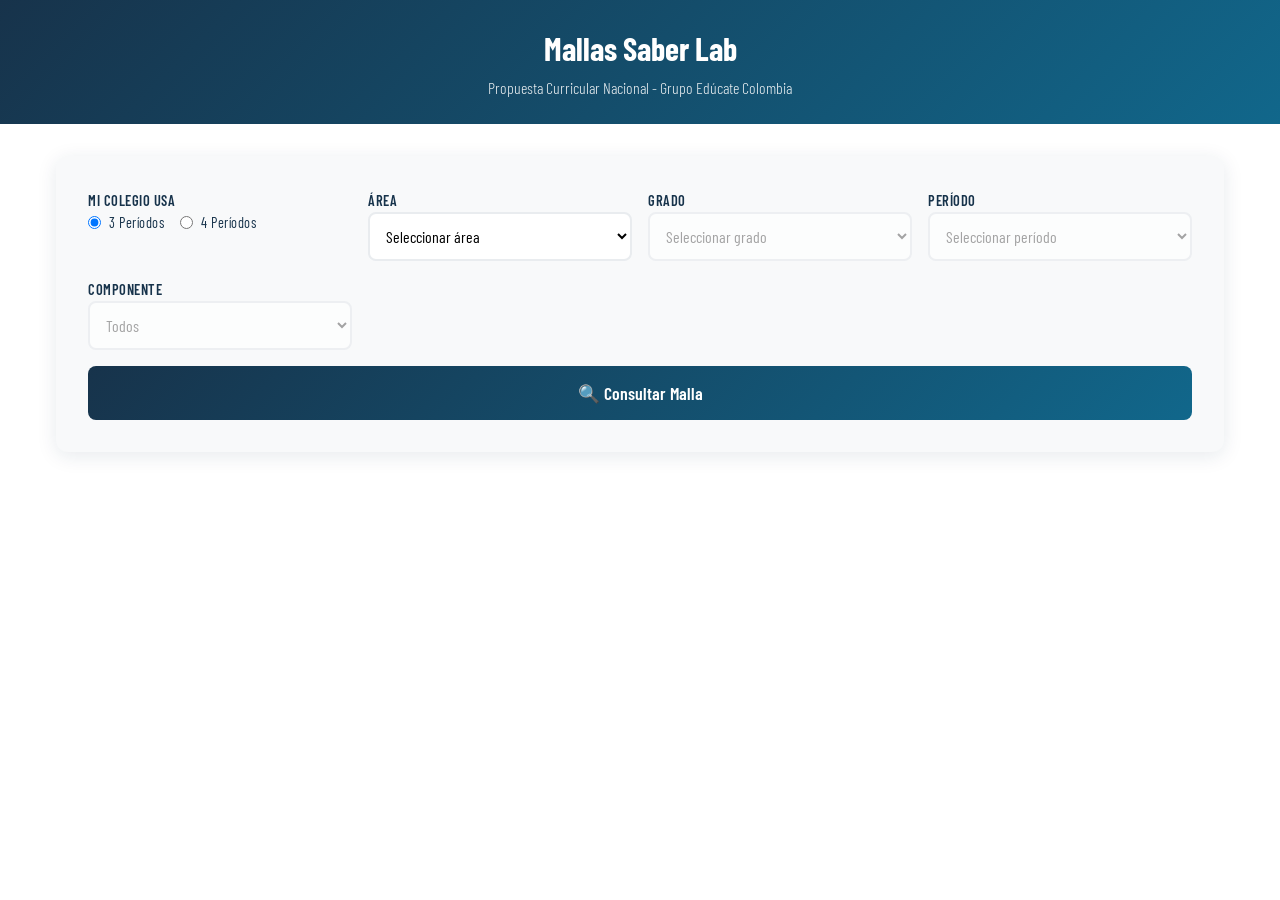
==== index.html @ b1df3809 "Update index.html" ====
<!DOCTYPE html>
<html lang="es">
<head>
  <meta charset="UTF-8">
  <meta name="viewport" content="width=device-width, initial-scale=1.0">
  <title>Mallas Saber Lab - Grupo Edúcate Colombia</title>
  <link href="https://fonts.googleapis.com/css2?family=Barlow+Condensed:wght@300;400;600;700&display=swap" rel="stylesheet">
  <style>
    :root {
      --color-primary-100: #17334B;
      --color-primary-200: #11678B;
      --color-primary-300: #54BBAB;
      --color-secondary-100: #F39325;
      --color-black: #000000;
      --color-white: #FFFFFF;
      --color-gray: #808080;
      --font-family: 'Barlow Condensed', sans-serif;
    }
    * { margin: 0; padding: 0; box-sizing: border-box; }
    body { 
      font-family: var(--font-family);
      background: var(--color-white);
      color: var(--color-black);
      line-height: 1.5;
    }
    
    .header {
      background: linear-gradient(135deg, var(--color-primary-100), var(--color-primary-200));
      color: var(--color-white);
      padding: 1.5rem 2rem;
      text-align: center;
    }
    .header h1 { font-size: 2rem; font-weight: 700; margin-bottom: 0.25rem; }
    .header p { opacity: 0.9; font-weight: 300; }
    
    .dashboard { max-width: 1200px; margin: 2rem auto; padding: 0 1rem; }
    .filtros {
      background: #f8f9fa;
      padding: 2rem;
      border-radius: 12px;
      box-shadow: 0 4px 20px rgba(23,51,75,0.1);
      margin-bottom: 2rem;
      display: grid;
      grid-template-columns: repeat(auto-fit, minmax(220px, 1fr));
      gap: 1rem;
    }
    label { font-weight: 600; color: var(--color-primary-100); font-size: 0.9rem; text-transform: uppercase; letter-spacing: 0.5px; }
    select { 
      width: 100%; padding: 0.75rem; border: 2px solid #e9ecef; border-radius: 8px; 
      font-family: inherit; font-size: 1rem; background: white;
    }
    select:focus { outline: none; border-color: var(--color-primary-300); box-shadow: 0 0 0 3px rgba(84,187,171,0.1); }
    .radio-group { display: flex; gap: 1rem; }
    .radio-group label { display: flex; align-items: center; gap: 0.5rem; cursor: pointer; font-weight: 400; text-transform: none; }
    .btn-buscar {
      grid-column: 1 / -1; background: linear-gradient(135deg, var(--color-primary-100), var(--color-primary-200));
      color: white; border: none; padding: 1rem 2rem; font-family: inherit; font-size: 1.1rem;
      font-weight: 600; border-radius: 8px; cursor: pointer; transition: all 0.3s;
    }
    .btn-buscar:hover { transform: translateY(-2px); box-shadow: 0 8px 25px rgba(23,51,75,0.3); }
    
    .resultados { display: none; animation: fadeIn 0.5s; }
    .resultados.mostrar { display: block; }
    @keyframes fadeIn { from { opacity: 0; transform: translateY(20px); } to { opacity: 1; transform: translateY(0); } }
    .tabla-container {
      background: white; border-radius: 12px; box-shadow: 0 8px 32px rgba(0,0,0,0.1);
      overflow: hidden; border: 1px solid #e9ecef;
    }
    table { width: 100%; border-collapse: collapse; }
    th { background: var(--color-primary-100); color: white; padding: 1rem; text-align: left; font-weight: 600; font-size: 0.85rem; text-transform: uppercase; }
    td { padding: 1rem; border-bottom: 1px solid #f1f3f4; vertical-align: top; }
    tr:hover { background: rgba(84,187,171,0.05); cursor: pointer; }
    tr.copiable { background: rgba(243,147,37,0.1) !important; }
    .codigo { background: var(--color-secondary-100); color: white; padding: 0.25rem 0.5rem; border-radius: 4px; font-size: 0.8rem; font-weight: 700; }
    .array { background: #f8f9fa; padding: 0.75rem; border-radius: 6px; font-size: 0.9rem; }
    .array ul { margin: 0; padding-left: 1.25rem; }
    
    @media (max-width: 768px) {
      .filtros { grid-template-columns: 1fr; padding: 1.5rem; }
      .tabla-container { overflow-x: auto; display: block; }
      th, td { padding: 0.75rem 0.5rem; font-size: 0.85rem; }
    }
  </style>
</head>
<body>
  <header class="header">
    <h1>Mallas Saber Lab</h1>
    <p>Propuesta Curricular Nacional - Grupo Edúcate Colombia</p>
  </header>

  <main class="dashboard">
    <section class="filtros">
      <div class="filtro-grupo">
        <label>Mi colegio usa</label>
        <div class="radio-group">
          <label><input type="radio" name="periodos" value="3" checked> 3 Períodos</label>
          <label><input type="radio" name="periodos" value="4"> 4 Períodos</label>
        </div>
      </div>
      <div class="filtro-grupo">
        <label for="area">Área</label>
        <select id="area"><option value="">Seleccionar área</option><option value="matematicas">Matemáticas</option></select>
      </div>
      <div class="filtro-grupo">
        <label for="grado">Grado</label>
        <select id="grado" disabled><option value="">Seleccionar grado</option><option value="5">5°</option></select>
      </div>
      <div class="filtro-grupo">
        <label for="periodo">Período</label>
        <select id="periodo" disabled><option value="">Seleccionar período</option></select>
      </div>
      <div class="filtro-grupo">
        <label for="componente">Componente</label>
        <select id="componente" disabled><option value="todos">Todos</option></select>
      </div>
      <button class="btn-buscar" onclick="buscarMalla()">🔍 Consultar Malla</button>
    </section>

    <section id="resultados" class="resultados">
      <div class="tabla-container">
        <table id="tabla-mallas">
          <thead><tr><th>Componente</th><th>Código EBC</th><th>Estandar</th><th>DBA</th><th>Evidencias</th><th>Saberes</th><th>Socioemocional</th><th>Tareas DCE</th><th>Fuente</th></tr></thead>
          <tbody id="tabla-body"></tbody>
        </table>
      </div>
    </section>
  </main>

  <script>
    const dataMallas = {
      matematicas: {5: {1: {
        'numerico-variacional': [{
          codigo: 'EBC-Mat-5-1', componente: 'Numérico Variacional',
          estandar: 'Resuelvo y formulo problemas cuya estrategia de solución requiera...',
          dba: ['DBA 1: Describe e interpreta variaciones...', 'DBA 8: Interpreta la relación parte-todo...'],
          evidencias: ['Interpreta y utiliza números naturales...', 'Propone patrones numéricos...'],
          saberes: ['Relaciones parte todo', 'Uso de números racionales...', 'Planteamiento de patrones'],
          socioemocional: 'Pendiente', tareas_dce: ['Pendiente'], fuente: 'PG-8'
        }],
        'espacial-metrico': [{
          codigo: 'EBC-Mat-5-6', componente: 'Espacial Métrico',
          estandar: 'Identifica y justifica relaciones de congruencia...',
          dba: ['DBA 6: Justifica relaciones entre superficie...', 'DBA 4: Relaciona objetos tridimensionales...'],
          evidencias: ['Reconoce relaciones intra e inter figurales...'], saberes: ['Relaciones intra e inter figurales'],
          socioemocional: 'Pendiente', tareas_dce: ['Pendiente'], fuente: 'PG-8'
        }],
        'aleatorio': [{
          codigo: 'EBC-Mat-5-10', componente: 'Aleatorio',
          estandar: 'Interpreto información presentada en tablas y gráficas.',
          dba: ['DBA 10: Formula preguntas y elabora encuestas...'],
          evidencias: ['Registra, organiza y presenta la información...'], saberes: ['Diseño, recolección de datos...'],
          socioemocional: 'Pendiente', tareas_dce: ['Pendiente'], fuente: 'PG-8'
        }]
      }}}
    };

    document.querySelectorAll('select').forEach((s,i) => s.addEventListener('change',e=>{
      const selects = ['#area','#grado','#periodo','#componente'];
      selects.slice(i+1).forEach(id=>document.querySelector(id).disabled=!e.target.value);
      if(e.target.id==='periodo') updateComponentes();
    }));

    function updateComponentes() {
      const periodo = document.getElementById('periodo').value;
      const componente = document.getElementById('componente');
      componente.innerHTML = '<option value="todos">Todos</option>';
      if(periodo) {
        const malla = dataMallas[document.getElementById('area').value]?.[document.getElementById('grado').value]?.[periodo];
        if(malla) Object.keys(malla).forEach(key=> {
          componente.innerHTML += `<option value="${key}">${key.replace('-',' ').replace(/\b\w/g,c=>c.toUpperCase())}</option>`;
        });
      }
      componente.disabled = !periodo;
    }

    function buscarMalla() {
      const area = document.getElementById('area').value;
      const grado = document.getElementById('grado').value;
      const periodo = document.getElementById('periodo').value;
      const componente = document.getElementById('componente').value;
      
      if(!area || !grado || !periodo) return alert('Selecciona área, grado y período');
      
      const malla = dataMallas[area]?.[grado]?.[periodo];
      if(!malla) return document.getElementById('resultados').innerHTML = '<p style="padding:2rem;text-align:center">No hay datos</p>';
      
      const items = componente === 'todos' ? Object.values(malla).flat() : malla[componente] || [];
      document.getElementById('tabla-body').innerHTML = items.map(item => `
        <tr onclick="navigator.clipboard.writeText('${[item.componente,item.codigo,item.estandar,item.dba.join(';'),item.evidencias.join(';'),item.saberes.join(';'),item.socioemocional,item.tareas_dce,item.fuente].join('\t')}').then(()=>this.classList.add('copiable'),setTimeout(()=>this.classList.remove('copiable'),1000))" title="Click para copiar">
          <td>${item.componente}</td><td><span class="codigo">${item.codigo}</span></td><td>${item.estandar}</td>
          <td class="array"><ul>${item.dba.map(d=>`<li>${d}</li>`).join('')}</ul></td>
          <td class="array"><ul>${item.evidencias.map(e=>`<li>${e}</li>`).join('')}</ul></td>
          <td class="array"><ul>${item.saberes.map(s=>`<li>${s}</li>`).join('')}</ul></td>
          <td>${item.socioemocional}</td><td>${item.tareas_dce}</td><td>${item.fuente}</td>
        </tr>`).join('');
      document.getElementById('resultados').classList.add('mostrar');
    }
  </script>
</body>
</html>
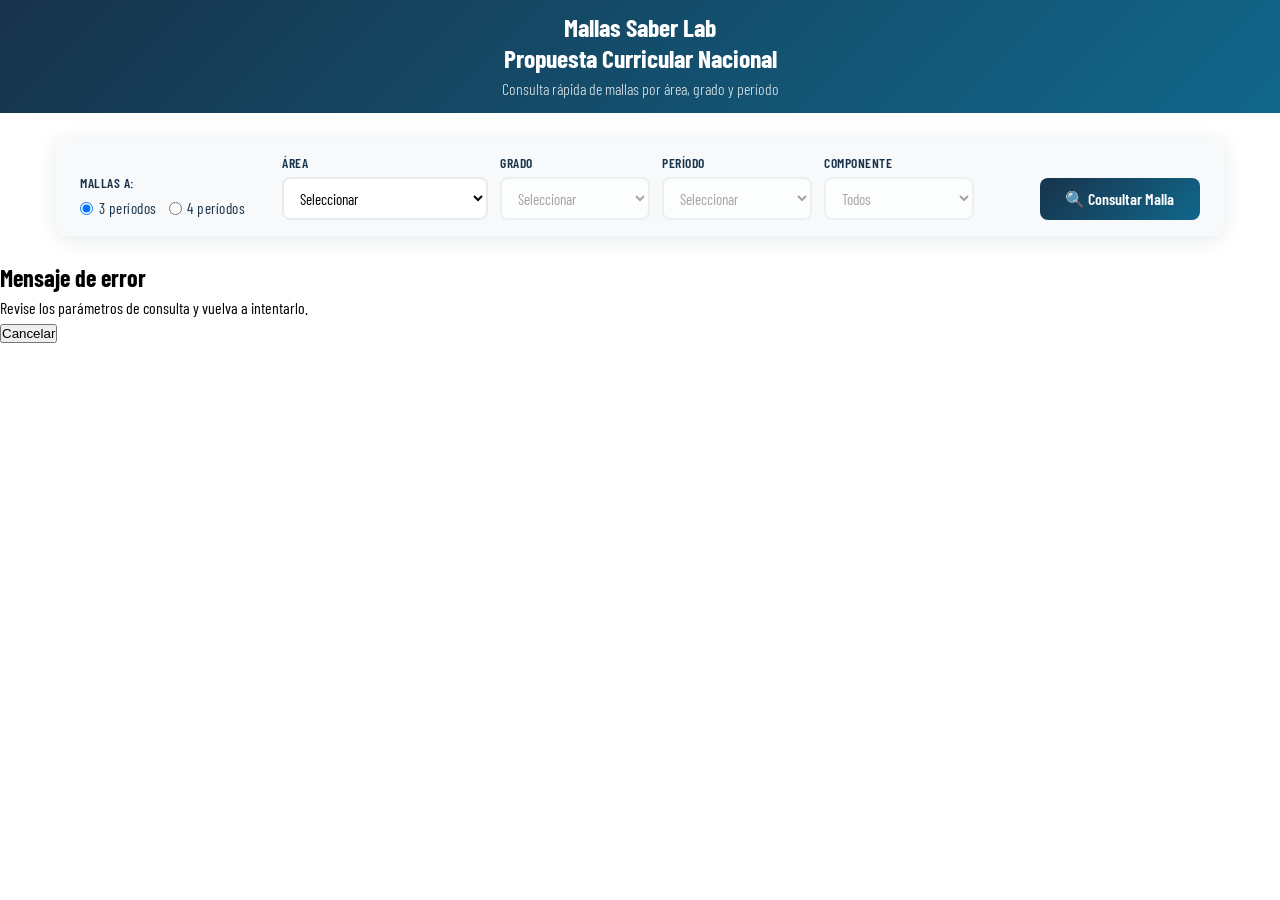
==== commit 1ac5dfed: "Update index.html" ====
--- a/index.html
+++ b/index.html
@@ -5,196 +5,129 @@
   <meta name="viewport" content="width=device-width, initial-scale=1.0">
   <title>Mallas Saber Lab - Grupo Edúcate Colombia</title>
   <link href="https://fonts.googleapis.com/css2?family=Barlow+Condensed:wght@300;400;600;700&display=swap" rel="stylesheet">
-  <style>
-    :root {
-      --color-primary-100: #17334B;
-      --color-primary-200: #11678B;
-      --color-primary-300: #54BBAB;
-      --color-secondary-100: #F39325;
-      --color-black: #000000;
-      --color-white: #FFFFFF;
-      --color-gray: #808080;
-      --font-family: 'Barlow Condensed', sans-serif;
-    }
-    * { margin: 0; padding: 0; box-sizing: border-box; }
-    body { 
-      font-family: var(--font-family);
-      background: var(--color-white);
-      color: var(--color-black);
-      line-height: 1.5;
-    }
-    
-    .header {
-      background: linear-gradient(135deg, var(--color-primary-100), var(--color-primary-200));
-      color: var(--color-white);
-      padding: 1.5rem 2rem;
-      text-align: center;
-    }
-    .header h1 { font-size: 2rem; font-weight: 700; margin-bottom: 0.25rem; }
-    .header p { opacity: 0.9; font-weight: 300; }
-    
-    .dashboard { max-width: 1200px; margin: 2rem auto; padding: 0 1rem; }
-    .filtros {
-      background: #f8f9fa;
-      padding: 2rem;
-      border-radius: 12px;
-      box-shadow: 0 4px 20px rgba(23,51,75,0.1);
-      margin-bottom: 2rem;
-      display: grid;
-      grid-template-columns: repeat(auto-fit, minmax(220px, 1fr));
-      gap: 1rem;
-    }
-    label { font-weight: 600; color: var(--color-primary-100); font-size: 0.9rem; text-transform: uppercase; letter-spacing: 0.5px; }
-    select { 
-      width: 100%; padding: 0.75rem; border: 2px solid #e9ecef; border-radius: 8px; 
-      font-family: inherit; font-size: 1rem; background: white;
-    }
-    select:focus { outline: none; border-color: var(--color-primary-300); box-shadow: 0 0 0 3px rgba(84,187,171,0.1); }
-    .radio-group { display: flex; gap: 1rem; }
-    .radio-group label { display: flex; align-items: center; gap: 0.5rem; cursor: pointer; font-weight: 400; text-transform: none; }
-    .btn-buscar {
-      grid-column: 1 / -1; background: linear-gradient(135deg, var(--color-primary-100), var(--color-primary-200));
-      color: white; border: none; padding: 1rem 2rem; font-family: inherit; font-size: 1.1rem;
-      font-weight: 600; border-radius: 8px; cursor: pointer; transition: all 0.3s;
-    }
-    .btn-buscar:hover { transform: translateY(-2px); box-shadow: 0 8px 25px rgba(23,51,75,0.3); }
-    
-    .resultados { display: none; animation: fadeIn 0.5s; }
-    .resultados.mostrar { display: block; }
-    @keyframes fadeIn { from { opacity: 0; transform: translateY(20px); } to { opacity: 1; transform: translateY(0); } }
-    .tabla-container {
-      background: white; border-radius: 12px; box-shadow: 0 8px 32px rgba(0,0,0,0.1);
-      overflow: hidden; border: 1px solid #e9ecef;
-    }
-    table { width: 100%; border-collapse: collapse; }
-    th { background: var(--color-primary-100); color: white; padding: 1rem; text-align: left; font-weight: 600; font-size: 0.85rem; text-transform: uppercase; }
-    td { padding: 1rem; border-bottom: 1px solid #f1f3f4; vertical-align: top; }
-    tr:hover { background: rgba(84,187,171,0.05); cursor: pointer; }
-    tr.copiable { background: rgba(243,147,37,0.1) !important; }
-    .codigo { background: var(--color-secondary-100); color: white; padding: 0.25rem 0.5rem; border-radius: 4px; font-size: 0.8rem; font-weight: 700; }
-    .array { background: #f8f9fa; padding: 0.75rem; border-radius: 6px; font-size: 0.9rem; }
-    .array ul { margin: 0; padding-left: 1.25rem; }
-    
-    @media (max-width: 768px) {
-      .filtros { grid-template-columns: 1fr; padding: 1.5rem; }
-      .tabla-container { overflow-x: auto; display: block; }
-      th, td { padding: 0.75rem 0.5rem; font-size: 0.85rem; }
-    }
-  </style>
+  <link rel="stylesheet" href="styles.css">
 </head>
 <body>
+  <!-- Encabezado -->
   <header class="header">
-    <h1>Mallas Saber Lab</h1>
-    <p>Propuesta Curricular Nacional - Grupo Edúcate Colombia</p>
+    <div class="header-text">
+      <h1>Mallas Saber Lab<br>Propuesta Curricular Nacional</h1>
+      <h2>Consulta rápida de mallas por área, grado y período</h2>
+    </div>
   </header>
 
+  <!-- Contenido principal -->
   <main class="dashboard">
+
+    <!-- Filtros en una sola franja -->
     <section class="filtros">
-      <div class="filtro-grupo">
-        <label>Mi colegio usa</label>
-        <div class="radio-group">
-          <label><input type="radio" name="periodos" value="3" checked> 3 Períodos</label>
-          <label><input type="radio" name="periodos" value="4"> 4 Períodos</label>
+      <!-- Mallas a: 3 / 4 períodos -->
+      <div class="filtro-grupo filtro-mallas">
+        <label>Mallas a:</label>
+        <div class="radio-group-inline">
+          <label>
+            <input type="radio" name="periodos" value="3" checked>
+            3 períodos
+          </label>
+          <label>
+            <input type="radio" name="periodos" value="4">
+            4 períodos
+          </label>
         </div>
       </div>
+
+      <!-- Área -->
+     <div class="filtro-grupo">
+  <label for="area">Área</label>
+  <select id="area">
+    <option value="">Seleccionar</option>
+    <option value="matematicas">Matemáticas</option>
+    <option value="lenguaje">Lenguaje</option>
+    <option value="ciencias-sociales">Ciencias Sociales y Ciudadanas</option>
+    <option value="ciencias-naturales">Ciencias Naturales y Ambiental</option>
+    <option value="ingles">Inglés</option>
+    <option value="proyecto-socioemocional">Proyecto Socioemocional</option>
+  </select>
+</div>
+
+      <!-- Grado -->
       <div class="filtro-grupo">
-        <label for="area">Área</label>
-        <select id="area"><option value="">Seleccionar área</option><option value="matematicas">Matemáticas</option></select>
-      </div>
-      <div class="filtro-grupo">
-        <label for="grado">Grado</label>
-        <select id="grado" disabled><option value="">Seleccionar grado</option><option value="5">5°</option></select>
-      </div>
+  <label for="grado">Grado</label>
+  <select id="grado" disabled>
+    <option value="">Seleccionar</option>
+    <option value="0">Transición (0)</option>
+    <option value="1">1°</option>
+    <option value="2">2°</option>
+    <option value="3">3°</option>
+    <option value="4">4°</option>
+    <option value="5">5°</option>
+    <option value="6">6°</option>
+    <option value="7">7°</option>
+    <option value="8">8°</option>
+    <option value="9">9°</option>
+    <option value="10">10°</option>
+    <option value="11">11°</option>
+  </select>
+</div>
+
+      <!-- Período -->
       <div class="filtro-grupo">
         <label for="periodo">Período</label>
-        <select id="periodo" disabled><option value="">Seleccionar período</option></select>
+        <select id="periodo" disabled>
+          <option value="">Seleccionar</option>
+        </select>
       </div>
+
+      <!-- Componente -->
       <div class="filtro-grupo">
         <label for="componente">Componente</label>
-        <select id="componente" disabled><option value="todos">Todos</option></select>
+        <select id="componente" disabled>
+          <option value="todos">Todos</option>
+        </select>
       </div>
-      <button class="btn-buscar" onclick="buscarMalla()">🔍 Consultar Malla</button>
+
+      <!-- Botón -->
+      <button class="btn-buscar">🔍 Consultar Malla</button>
     </section>
 
+    <!-- Resultados -->
     <section id="resultados" class="resultados">
       <div class="tabla-container">
-        <table id="tabla-mallas">
-          <thead><tr><th>Componente</th><th>Código EBC</th><th>Estandar</th><th>DBA</th><th>Evidencias</th><th>Saberes</th><th>Socioemocional</th><th>Tareas DCE</th><th>Fuente</th></tr></thead>
+        <table>
+          <thead>
+            <tr>
+              <th>Componente</th>
+              <th>Código EBC</th>
+              <th>Estandar</th>
+              <th>DBA</th>
+              <th>Evidencias</th>
+              <th>Saberes</th>
+              <th>Socioemocional</th>
+              <th>Tareas DCE</th>
+              <th>Fuente</th>
+            </tr>
+          </thead>
           <tbody id="tabla-body"></tbody>
         </table>
       </div>
     </section>
+
   </main>
 
-  <script>
-    const dataMallas = {
-      matematicas: {5: {1: {
-        'numerico-variacional': [{
-          codigo: 'EBC-Mat-5-1', componente: 'Numérico Variacional',
-          estandar: 'Resuelvo y formulo problemas cuya estrategia de solución requiera...',
-          dba: ['DBA 1: Describe e interpreta variaciones...', 'DBA 8: Interpreta la relación parte-todo...'],
-          evidencias: ['Interpreta y utiliza números naturales...', 'Propone patrones numéricos...'],
-          saberes: ['Relaciones parte todo', 'Uso de números racionales...', 'Planteamiento de patrones'],
-          socioemocional: 'Pendiente', tareas_dce: ['Pendiente'], fuente: 'PG-8'
-        }],
-        'espacial-metrico': [{
-          codigo: 'EBC-Mat-5-6', componente: 'Espacial Métrico',
-          estandar: 'Identifica y justifica relaciones de congruencia...',
-          dba: ['DBA 6: Justifica relaciones entre superficie...', 'DBA 4: Relaciona objetos tridimensionales...'],
-          evidencias: ['Reconoce relaciones intra e inter figurales...'], saberes: ['Relaciones intra e inter figurales'],
-          socioemocional: 'Pendiente', tareas_dce: ['Pendiente'], fuente: 'PG-8'
-        }],
-        'aleatorio': [{
-          codigo: 'EBC-Mat-5-10', componente: 'Aleatorio',
-          estandar: 'Interpreto información presentada en tablas y gráficas.',
-          dba: ['DBA 10: Formula preguntas y elabora encuestas...'],
-          evidencias: ['Registra, organiza y presenta la información...'], saberes: ['Diseño, recolección de datos...'],
-          socioemocional: 'Pendiente', tareas_dce: ['Pendiente'], fuente: 'PG-8'
-        }]
-      }}}
-    };
+  <!-- JS modular -->
+  <script src="js/tabla-mallas.js"></script>
+  <script src="js/ui-filtros.js"></script>
+  <script src="js/data-loader.js"></script>
+  <div id="modal-error" class="modal-error">
+  <div class="modal-error-contenido">
+    <h2>Mensaje de error</h2>
+    <p>Revise los parámetros de consulta y vuelva a intentarlo.</p>
+    <button id="btn-modal-cancelar" class="btn-modal-cancelar">Cancelar</button>
+  </div>
+</div>
 
-    document.querySelectorAll('select').forEach((s,i) => s.addEventListener('change',e=>{
-      const selects = ['#area','#grado','#periodo','#componente'];
-      selects.slice(i+1).forEach(id=>document.querySelector(id).disabled=!e.target.value);
-      if(e.target.id==='periodo') updateComponentes();
-    }));
-
-    function updateComponentes() {
-      const periodo = document.getElementById('periodo').value;
-      const componente = document.getElementById('componente');
-      componente.innerHTML = '<option value="todos">Todos</option>';
-      if(periodo) {
-        const malla = dataMallas[document.getElementById('area').value]?.[document.getElementById('grado').value]?.[periodo];
-        if(malla) Object.keys(malla).forEach(key=> {
-          componente.innerHTML += `<option value="${key}">${key.replace('-',' ').replace(/\b\w/g,c=>c.toUpperCase())}</option>`;
-        });
-      }
-      componente.disabled = !periodo;
-    }
-
-    function buscarMalla() {
-      const area = document.getElementById('area').value;
-      const grado = document.getElementById('grado').value;
-      const periodo = document.getElementById('periodo').value;
-      const componente = document.getElementById('componente').value;
-      
-      if(!area || !grado || !periodo) return alert('Selecciona área, grado y período');
-      
-      const malla = dataMallas[area]?.[grado]?.[periodo];
-      if(!malla) return document.getElementById('resultados').innerHTML = '<p style="padding:2rem;text-align:center">No hay datos</p>';
-      
-      const items = componente === 'todos' ? Object.values(malla).flat() : malla[componente] || [];
-      document.getElementById('tabla-body').innerHTML = items.map(item => `
-        <tr onclick="navigator.clipboard.writeText('${[item.componente,item.codigo,item.estandar,item.dba.join(';'),item.evidencias.join(';'),item.saberes.join(';'),item.socioemocional,item.tareas_dce,item.fuente].join('\t')}').then(()=>this.classList.add('copiable'),setTimeout(()=>this.classList.remove('copiable'),1000))" title="Click para copiar">
-          <td>${item.componente}</td><td><span class="codigo">${item.codigo}</span></td><td>${item.estandar}</td>
-          <td class="array"><ul>${item.dba.map(d=>`<li>${d}</li>`).join('')}</ul></td>
-          <td class="array"><ul>${item.evidencias.map(e=>`<li>${e}</li>`).join('')}</ul></td>
-          <td class="array"><ul>${item.saberes.map(s=>`<li>${s}</li>`).join('')}</ul></td>
-          <td>${item.socioemocional}</td><td>${item.tareas_dce}</td><td>${item.fuente}</td>
-        </tr>`).join('');
-      document.getElementById('resultados').classList.add('mostrar');
-    }
-  </script>
 </body>
 </html>
+
+
+
--- a/styles.css
+++ b/styles.css
@@ -0,0 +1,251 @@
+:root{
+  --color-primary-100:#17334B;
+  --color-primary-200:#11678B;
+  --color-primary-300:#54BBAB;
+  --color-secondary-100:#F39325;
+  --color-black:#000000;
+  --color-white:#FFFFFF;
+  --font-family:'Barlow Condensed',sans-serif;
+}
+
+/* RESET BÁSICO */
+*,
+*::before,
+*::after{
+  box-sizing:border-box;
+  margin:0;
+  padding:0;
+}
+
+body{
+  font-family:var(--font-family);
+  background:var(--color-white);
+  color:var(--color-black);
+  line-height:1.5;
+}
+
+/* HEADER COMPACTO CENTRADO */
+.header{
+  background:linear-gradient(135deg,var(--color-primary-100),var(--color-primary-200));
+  color:var(--color-white);
+  padding:.75rem 1rem; /* reducido en altura */
+  display:flex;
+  justify-content:center;
+  align-items:center;
+  text-align:center;
+}
+
+.header-text h1{
+  font-size:1.6rem;
+  font-weight:700;
+  line-height:1.2;
+  margin-bottom:.2rem;
+}
+
+.header-text h2{
+  font-size:1rem;
+  font-weight:300;
+  opacity:.9;
+}
+
+/* CONTENEDOR PRINCIPAL */
+.dashboard{
+  max-width:1200px;
+  margin:1.5rem auto;
+  padding:0 1rem;
+}
+
+/* BLOQUE DE FILTROS EN UNA LÍNEA (ESCRITORIO) */
+.filtros{
+  background:#f8f9fa;
+  padding:1rem 1.5rem;
+  border-radius:12px;
+  box-shadow:0 4px 20px rgba(23,51,75,.1);
+  display:flex;
+  flex-wrap:wrap;
+  align-items:flex-end;
+  gap:.75rem;
+}
+
+/* GRUPOS DE CAMPOS */
+.filtro-grupo{
+  display:flex;
+  flex-direction:column;
+  gap:.25rem;
+  min-width:150px;
+}
+
+.filtro-mallas{
+  min-width:190px;
+}
+
+label{
+  font-weight:600;
+  color:var(--color-primary-100);
+  font-size:.85rem;
+  text-transform:uppercase;
+  letter-spacing:.5px;
+}
+
+/* SELECTS */
+select{
+  width:100%;
+  padding:.6rem .75rem;
+  border:2px solid #e9ecef;
+  border-radius:8px;
+  font-family:inherit;
+  font-size:.95rem;
+  background:#ffffff;
+  transition:all .2s;
+}
+
+select:focus{
+  outline:none;
+  border-color:var(--color-primary-300);
+  box-shadow:0 0 0 3px rgba(84,187,171,.15);
+}
+
+/* RADIO MALLAS A: 3 / 4 PERÍODOS EN LÍNEA */
+.radio-group-inline{
+  display:flex;
+  gap:.75rem;
+  align-items:center;
+  white-space:nowrap;
+}
+
+.radio-group-inline label{
+  display:flex;
+  align-items:center;
+  gap:.35rem;
+  font-weight:400;
+  text-transform:none;
+  font-size:.95rem;
+}
+
+/* BOTÓN CONSULTAR */
+.btn-buscar{
+  background:linear-gradient(135deg,var(--color-primary-100),var(--color-primary-200));
+  color:#ffffff;
+  border:none;
+  padding:.7rem 1.6rem;
+  font-family:inherit;
+  font-size:1rem;
+  font-weight:600;
+  border-radius:8px;
+  cursor:pointer;
+  transition:all .2s;
+  margin-left:auto; /* empuja el botón al final de la fila */
+}
+
+.btn-buscar:hover{
+  background:linear-gradient(135deg,var(--color-primary-200),var(--color-primary-300)); /* más claro */
+  box-shadow:0 6px 18px rgba(23,51,75,.25);
+  transform:translateY(-1px);
+}
+
+/* RESULTADOS TABLA */
+.resultados{
+  display:none;
+  animation:fadeIn .5s;
+  margin-top:1.5rem;
+}
+
+.resultados.mostrar{
+  display:block;
+}
+
+@keyframes fadeIn{
+  from{opacity:0;transform:translateY(20px);}
+  to{opacity:1;transform:translateY(0);}
+}
+
+.tabla-container{
+  background:#ffffff;
+  border-radius:12px;
+  box-shadow:0 8px 32px rgba(0,0,0,.1);
+  overflow:hidden;
+  border:1px solid #e9ecef;
+}
+
+table{
+  width:100%;
+  border-collapse:collapse;
+}
+
+th{
+  background:var(--color-primary-100);
+  color:#ffffff;
+  padding:1rem;
+  text-align:left;
+  font-weight:600;
+  font-size:.85rem;
+  text-transform:uppercase;
+  letter-spacing:.5px;
+}
+
+td{
+  padding:1rem;
+  border-bottom:1px solid #f1f3f4;
+  vertical-align:top;
+  font-size:.9rem;
+}
+
+tr:hover{
+  background:rgba(84,187,171,.05);
+  cursor:pointer;
+}
+
+tr.copiable{
+  background:rgba(243,147,37,.1)!important;
+}
+
+/* ESTILOS PARA ARRAYS (DBA, EVIDENCIAS, SABERES) */
+.codigo{
+  background:var(--color-secondary-100);
+  color:#ffffff;
+  padding:.25rem .5rem;
+  border-radius:4px;
+  font-size:.8rem;
+  font-weight:700;
+  display:inline-block;
+}
+
+.array{
+  background:#f8f9fa;
+  padding:.75rem;
+  border-radius:6px;
+  margin:.25rem 0;
+}
+
+.array ul{
+  margin:0;
+  padding-left:1.25rem;
+}
+
+.array li{
+  margin-bottom:.25rem;
+}
+
+/* RESPONSIVE MÓVIL */
+@media(max-width:768px){
+  .dashboard{
+    padding:0 .5rem;
+  }
+  .filtros{
+    flex-direction:column;
+    align-items:stretch;
+  }
+  .btn-buscar{
+    width:100%;
+    margin-left:0;
+    margin-top:.5rem;
+  }
+  .tabla-container{
+    overflow-x:auto;
+    display:block;
+  }
+  th,td{
+    padding:.75rem .5rem;
+    font-size:.85rem;
+  }
+}
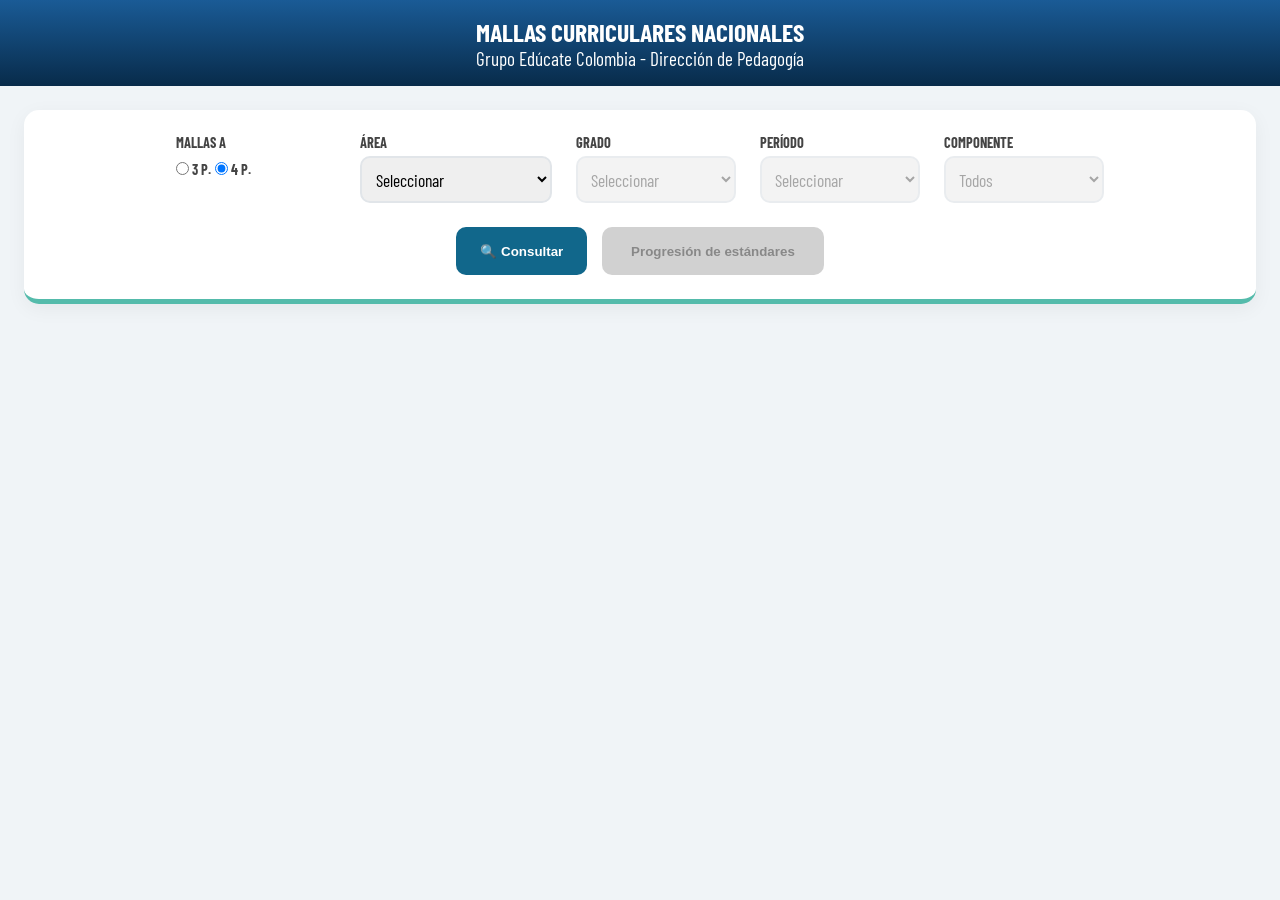
==== commit 00d62915: "Update index.html" ====
--- a/index.html
+++ b/index.html
@@ -1,133 +1,124 @@
+<!-- FILE: index.html | VERSION: v10.6 Stable -->
 <!DOCTYPE html>
 <html lang="es">
 <head>
   <meta charset="UTF-8">
   <meta name="viewport" content="width=device-width, initial-scale=1.0">
-  <title>Mallas Saber Lab - Grupo Edúcate Colombia</title>
-  <link href="https://fonts.googleapis.com/css2?family=Barlow+Condensed:wght@300;400;600;700&display=swap" rel="stylesheet">
+  <title>Mallas Curriculares Nacionales - GEC</title>
+  <link href="https://fonts.googleapis.com/css2?family=Barlow+Condensed:wght@400;600;700&display=swap" rel="stylesheet">
   <link rel="stylesheet" href="styles.css">
 </head>
-<body>
-  <!-- Encabezado -->
-  <header class="header">
-    <div class="header-text">
-      <h1>Mallas Saber Lab<br>Propuesta Curricular Nacional</h1>
-      <h2>Consulta rápida de mallas por área, grado y período</h2>
-    </div>
+<body id="body-eco">
+  
+  <header id="header-principal" class="no-print">
+    <h1>Mallas Curriculares Nacionales</h1>
+    <p>Grupo Edúcate Colombia - Dirección de Pedagogía</p>
   </header>
 
-  <!-- Contenido principal -->
-  <main class="dashboard">
+  <main id="main-eco">
+    <!-- MARCA DE AGUA SOBRE EL TEXTO (v10.6) -->
+    <div class="watermark-print">GRUPO EDÚCATE COLOMBIA <br> COPIA PARA ESTUDIO</div>
 
-    <!-- Filtros en una sola franja -->
-    <section class="filtros">
-      <!-- Mallas a: 3 / 4 períodos -->
-      <div class="filtro-grupo filtro-mallas">
-        <label>Mallas a:</label>
-        <div class="radio-group-inline">
-          <label>
-            <input type="radio" name="periodos" value="3" checked>
-            3 períodos
-          </label>
-          <label>
-            <input type="radio" name="periodos" value="4">
-            4 períodos
-          </label>
+    <div id="print-header" class="print-only-header">
+      <h1 style="font-size: 2.2rem; margin-bottom: 5px;">GRUPO EDÚCATE COLOMBIA</h1>
+      <h2 style="font-size: 1.6rem; margin-bottom: 5px; text-transform: uppercase;">Mallas Curriculares Nacionales</h2>
+      <h3 style="font-size: 1.2rem; font-weight: 400; margin-bottom: 15px;">Dirección de Pedagogía</h3>
+      <p id="print-fecha-txt" style="border-top: 1px solid #000; padding-top: 10px;"></p>
+    </div>
+
+    <section id="filtros" class="filtros no-print">
+      <div class="filtro-grupo">
+        <label>Mallas a</label>
+        <div class="radios-periodos">
+          <label><input type="radio" name="periodos" value="3"> 3 P.</label>
+          <label><input type="radio" name="periodos" value="4" checked> 4 P.</label>
         </div>
       </div>
 
-      <!-- Área -->
-     <div class="filtro-grupo">
-  <label for="area">Área</label>
-  <select id="area">
-    <option value="">Seleccionar</option>
-    <option value="matematicas">Matemáticas</option>
-    <option value="lenguaje">Lenguaje</option>
-    <option value="ciencias-sociales">Ciencias Sociales y Ciudadanas</option>
-    <option value="ciencias-naturales">Ciencias Naturales y Ambiental</option>
-    <option value="ingles">Inglés</option>
-    <option value="proyecto-socioemocional">Proyecto Socioemocional</option>
-  </select>
-</div>
-
-      <!-- Grado -->
       <div class="filtro-grupo">
-  <label for="grado">Grado</label>
-  <select id="grado" disabled>
-    <option value="">Seleccionar</option>
-    <option value="0">Transición (0)</option>
-    <option value="1">1°</option>
-    <option value="2">2°</option>
-    <option value="3">3°</option>
-    <option value="4">4°</option>
-    <option value="5">5°</option>
-    <option value="6">6°</option>
-    <option value="7">7°</option>
-    <option value="8">8°</option>
-    <option value="9">9°</option>
-    <option value="10">10°</option>
-    <option value="11">11°</option>
-  </select>
-</div>
-
-      <!-- Período -->
-      <div class="filtro-grupo">
-        <label for="periodo">Período</label>
-        <select id="periodo" disabled>
+        <label for="area">ÁREA</label>
+        <select id="area">
           <option value="">Seleccionar</option>
+          <option value="matematicas">Matemáticas</option>
+          <option value="lenguaje">Lenguaje</option>
+          <option value="ciencias-sociales">Ciencias Sociales</option>
+          <option value="ciencias-naturales">Ciencias Naturales</option>
+          <option value="ingles">Inglés</option>
+          <option value="proyecto-socioemocional">Proyecto Socioemocional</option>
         </select>
       </div>
 
-      <!-- Componente -->
       <div class="filtro-grupo">
-        <label for="componente">Componente</label>
-        <select id="componente" disabled>
-          <option value="todos">Todos</option>
-        </select>
+        <label for="grado">GRADO</label>
+        <select id="grado" disabled><option value="">Seleccionar</option></select>
       </div>
 
-      <!-- Botón -->
-      <button class="btn-buscar">🔍 Consultar Malla</button>
-    </section>
+      <div class="filtro-grupo">
+        <label for="periodo">PERÍODO</label>
+        <select id="periodo" disabled><option value="">Seleccionar</option></select>
+      </div>
 
-    <!-- Resultados -->
-    <section id="resultados" class="resultados">
-      <div class="tabla-container">
-        <table>
-          <thead>
-            <tr>
-              <th>Componente</th>
-              <th>Código EBC</th>
-              <th>Estandar</th>
-              <th>DBA</th>
-              <th>Evidencias</th>
-              <th>Saberes</th>
-              <th>Socioemocional</th>
-              <th>Tareas DCE</th>
-              <th>Fuente</th>
-            </tr>
-          </thead>
-          <tbody id="tabla-body"></tbody>
-        </table>
+      <div class="filtro-grupo">
+        <label for="componente">COMPONENTE</label>
+        <select id="componente" disabled><option value="todos">Todos</option></select>
+      </div>
+
+      <div class="botones-container">
+        <button id="btn-buscar" class="btn-buscar">🔍 Consultar</button>
+        <button id="btn-progresion" class="btn-progresion" disabled>Progresión de estándares</button>
       </div>
     </section>
 
+    <div id="loading-overlay" class="loading-overlay no-print">
+      <div class="spinner"></div>
+      <p>Procesando información...</p>
+    </div>
+
+    <section id="resultados-principal" class="resultados">
+      <div id="herramientas-resultados" class="contenedor-herramientas-reporte no-print">
+        <div id="indicador-periodo" class="indicador-periodo"></div>
+        <button id="btn-imprimir" class="btn-secundario">🖨️ Generar Ficha de Consulta</button>
+      </div>
+      <div id="contenedor-malla" class="tabla-body"></div>
+    </section>
   </main>
 
-  <!-- JS modular -->
-  <script src="js/tabla-mallas.js"></script>
+  <!-- MODAL PROGRESIÓN -->
+  <div id="overlay-progresion" class="overlay-progresion no-print">
+    <div class="progresion-container">
+      <div class="progresion-header">
+        <h2 id="prog-area-txt">PROGRESIÓN DE APRENDIZAJES</h2>
+        <button id="btn-cerrar-progresion" class="btn-cerrar-overlay">Cerrar</button>
+      </div>
+      <div class="progresion-navegacion">
+        <button id="prog-prev" class="btn-nav">←</button>
+        <span class="info-ciclo">Secuencia Curricular</span>
+        <button id="prog-next" class="btn-nav">→</button>
+      </div>
+      <div class="progresion-columnas">
+        <div class="col-prog" id="col-grado-prev"><div class="col-header">Anterior</div><div id="cont-grado-prev" class="col-content"></div></div>
+        <div class="col-prog actual" id="col-grado-actual"><div class="col-header">Actual</div><div id="cont-grado-actual" class="col-content"></div></div>
+        <div class="col-prog" id="col-grado-next"><div class="col-header">Siguiente</div><div id="cont-grado-next" class="col-content"></div></div>
+      </div>
+    </div>
+  </div>
+
+  <div id="modal-notificacion" class="modal-notificacion no-print">
+    <div class="modal-notificacion-contenido">
+      <span class="modal-icono">⚠️</span>
+      <h2 id="modal-titulo">Atención</h2>
+      <p id="modal-mensaje"></p>
+      <button id="btn-cerrar-modal" class="btn-buscar">Entendido</button>
+    </div>
+  </div>
+
+  <button id="btn-top" class="btn-top no-print">↑</button>
+
+  <script src="js/config.js"></script>
+  <script src="js/data-loader.js"></script>
+  <script src="js/render-engine.js"></script>
+  <script src="js/render-progresion.js"></script>
   <script src="js/ui-filtros.js"></script>
-  <script src="js/data-loader.js"></script>
-  <div id="modal-error" class="modal-error">
-  <div class="modal-error-contenido">
-    <h2>Mensaje de error</h2>
-    <p>Revise los parámetros de consulta y vuelva a intentarlo.</p>
-    <button id="btn-modal-cancelar" class="btn-modal-cancelar">Cancelar</button>
-  </div>
-</div>
-
+  <script src="js/print-engine.js"></script>
 </body>
 </html>
-
-
-
--- a/styles.css
+++ b/styles.css
@@ -1,251 +1,98 @@
-:root{
-  --color-primary-100:#17334B;
-  --color-primary-200:#11678B;
-  --color-primary-300:#54BBAB;
-  --color-secondary-100:#F39325;
-  --color-black:#000000;
-  --color-white:#FFFFFF;
-  --font-family:'Barlow Condensed',sans-serif;
+/* FILE: styles.css | VERSION: v10.4 Stable */
+:root {
+  --eco-purple: #9B7BB6;
+  --eco-purple-pastel: #f9f6fc;
+  --eco-teal: #00A19B;
+  --eco-dark: #17334B;
+  --eco-green: #54BBAB;
+  --eco-green-pastel: #f1fcf9;
 }
 
-/* RESET BÁSICO */
-*,
-*::before,
-*::after{
-  box-sizing:border-box;
-  margin:0;
-  padding:0;
+* { margin: 0; padding: 0; box-sizing: border-box; }
+
+/* SEGURIDAD NACIONAL: Bloqueo de sombreado y selección */
+body { 
+  font-family: 'Barlow Condensed', sans-serif; 
+  background: #f0f4f7; 
+  font-size: 1.2rem;
+  user-select: none !important;
+  -webkit-user-select: none !important;
+  -moz-user-select: none !important;
+  -ms-user-select: none !important;
 }
 
-body{
-  font-family:var(--font-family);
-  background:var(--color-white);
-  color:var(--color-black);
-  line-height:1.5;
+.loading-overlay, .modal-notificacion, .overlay-progresion, .resultados, .print-only-header, .watermark-print { display: none !important; }
+
+.loading-overlay.mostrar-flex { 
+  display: flex !important; position: fixed !important; top: 0; left: 0; width: 100%; height: 100%;
+  background: rgba(255, 255, 255, 0.9); z-index: 10000 !important; flex-direction: column; align-items: center; justify-content: center;
 }
+.spinner { width: 60px; height: 60px; border: 6px solid #f3f3f3; border-top: 6px solid var(--eco-green); border-radius: 50%; animation: spin 1s linear infinite; margin-bottom: 20px; }
+@keyframes spin { 0% { transform: rotate(0deg); } 100% { transform: rotate(360deg); } }
 
-/* HEADER COMPACTO CENTRADO */
-.header{
-  background:linear-gradient(135deg,var(--color-primary-100),var(--color-primary-200));
-  color:var(--color-white);
-  padding:.75rem 1rem; /* reducido en altura */
-  display:flex;
-  justify-content:center;
-  align-items:center;
-  text-align:center;
+header { text-align: center; padding: 1rem; background: linear-gradient(180deg, #1a5b96 0%, #082b4a 100%); color: white; }
+header h1 { font-size: 1.6rem; text-transform: uppercase; }
+main { max-width: 1300px; margin: 0 auto; padding: 1.5rem; }
+
+.filtros { background: white; padding: 1.5rem; border-radius: 15px; display: flex; flex-wrap: wrap; justify-content: center; gap: 1.5rem; margin-bottom: 2rem; border-bottom: 5px solid var(--eco-green); box-shadow: 0 5px 20px rgba(0,0,0,0.05); }
+.filtro-grupo { display: flex; flex-direction: column; min-width: 160px; }
+.filtros label { font-weight: 700; font-size: 0.9rem; text-transform: uppercase; color: #444; margin-bottom: 5px; }
+.filtros select { padding: 0.6rem; border: 2px solid #e1e5e9; border-radius: 10px; font-family: 'Barlow Condensed'; font-size: 1.1rem; }
+.botones-container { display: flex; align-items: flex-end; gap: 15px; }
+
+.btn-buscar { background: #11678B; color: white; height: 48px; padding: 0 1.5rem; border: none; border-radius: 10px; font-weight: 700; cursor: pointer; }
+.btn-progresion { background: var(--eco-purple); color: white; height: 48px; padding: 0 1.8rem; border: none; border-radius: 10px; font-weight: 700; cursor: pointer; }
+.btn-progresion:disabled { background: #d1d1d1 !important; color: #888 !important; cursor: not-allowed; }
+
+.contenedor-herramientas-reporte { display: flex; justify-content: space-between; align-items: center; margin-bottom: 1.5rem; }
+.btn-secundario { background: var(--eco-teal); color: white; padding: 12px 25px; border: none; border-radius: 10px; font-weight: 700; cursor: pointer; }
+.indicador-periodo { padding: 12px 25px; border-radius: 10px; color: white; font-weight: 700; text-transform: uppercase; font-size: 1.1rem; box-shadow: 0 4px 15px rgba(0,0,0,0.1); }
+@keyframes zoomInPulse { 0% { opacity: 0; transform: scale(0.8); } 100% { opacity: 1; transform: scale(1); } }
+.animar-zoom { animation: zoomInPulse 0.4s ease-out forwards; }
+
+.badge-container { display: flex; flex-direction: column; gap: 8px; margin-bottom: 12px; }
+.badge-id { display: inline-block; background: #f1f3f5; color: #212529; padding: 2px 10px; border-radius: 5px; font-size: 0.8rem; font-weight: 700; border: 1px solid #ced4da; width: fit-content; text-transform: uppercase; }
+
+.campo ul { margin-left: 20px; list-style-type: none; }
+.campo ul li { position: relative; margin-bottom: 8px; padding-left: 15px; }
+.campo ul li::before { content: "•"; color: var(--eco-teal); position: absolute; left: 0; font-weight: bold; }
+
+.resultados.mostrar-block { display: block !important; }
+.item-malla { background: white; border-radius: 20px; overflow: hidden; margin-bottom: 4rem; border: 1px solid #e0e6ed; box-shadow: 0 10px 30px rgba(0,0,0,0.05); }
+.franja-titulo-principal { padding: 1.2rem; text-align: center; color: white; text-transform: uppercase; font-size: 1.8rem; font-weight: 700; }
+.item-malla-contenido { padding: 2rem 3.5rem; }
+.campo { margin-bottom: 1.5rem; }
+.campo strong { display: block; font-size: 1rem; color: #666; text-transform: uppercase; margin-bottom: 0.5rem; border-left: 4px solid #ddd; padding-left: 10px; }
+
+.contenedor-fichas-cierre { display: flex; flex-direction: column; gap: 20px; margin-top: 30px; border-top: 2px dashed #eee; padding-top: 30px; }
+.ficha-cierre { border-radius: 15px; overflow: hidden; border: 1px solid rgba(0,0,0,0.05); }
+.ficha-header { padding: 12px 20px; color: white; font-weight: 700; text-transform: uppercase; font-size: 1.1rem; display: flex; align-items: center; gap: 10px; }
+.ficha-body { padding: 20px 25px; }
+.ficha-dce { background-color: var(--eco-green-pastel); border-left: 10px solid var(--eco-green); }
+.ficha-header-dce { background-color: var(--eco-green); }
+.ficha-eco { background-color: var(--eco-purple-pastel); border-left: 10px solid var(--eco-purple); }
+.ficha-header-eco { background-color: var(--eco-purple); }
+
+.btn-eco-dic { display: inline-block !important; background-color: var(--eco-teal) !important; color: white !important; padding: 12px 28px !important; text-decoration: none !important; border-radius: 10px !important; font-weight: 700 !important; margin-top: 1rem !important; box-shadow: 0 4px 12px rgba(0, 161, 155, 0.2) !important; }
+
+.btn-top { display: none; position: fixed; bottom: 30px; right: 30px; width: 50px; height: 50px; background: var(--eco-green); color: white; border: none; border-radius: 50%; font-size: 1.5rem; cursor: pointer; z-index: 5000; box-shadow: 0 4px 10px rgba(0,0,0,0.2); }
+
+/* PROGRESIÓN */
+.overlay-progresion { display: none !important; position: fixed !important; top: 0; left: 0; width: 100%; height: 100%; background: rgba(13, 61, 102, 0.95); backdrop-filter: blur(8px); z-index: 9000 !important; justify-content: center; align-items: center; padding: 20px; }
+.overlay-progresion.mostrar-flex { display: flex !important; }
+.progresion-container { background: white; width: 95%; height: 90vh; border-radius: 25px; display: flex; flex-direction: column; overflow: hidden; }
+.progresion-header { background: var(--eco-dark); color: white; padding: 1.2rem 2rem; display: flex; justify-content: space-between; align-items: center; }
+.btn-cerrar-overlay { background: #ff4d4d; color: white; border: none; padding: 8px 18px; border-radius: 8px; font-weight: 700; text-transform: uppercase; cursor: pointer; }
+.progresion-navegacion { background: #f8f9fa; padding: 15px; display: flex; justify-content: center; align-items: center; gap: 30px; border-bottom: 1px solid #ddd; }
+.btn-nav { background: var(--eco-dark); color: white; border: none; width: 45px; height: 45px; border-radius: 50%; cursor: pointer; display: flex; align-items: center; justify-content: center; font-size: 1.4rem; }
+.progresion-columnas { display: grid; grid-template-columns: 1fr 1fr 1fr; flex: 1; overflow-y: hidden; padding: 20px; gap: 20px; background: #e9ecef; }
+.col-prog { background: white; border-radius: 15px; border: 1px solid #eee; display: flex; flex-direction: column; height: 100%; }
+.col-header { padding: 15px; text-align: center; font-weight: 700; background: #fdfdfd; border-bottom: 3px solid #eee; font-size: 1.4rem; color: var(--eco-dark); }
+.col-content { padding: 15px; overflow-y: auto; flex: 1; }
+
+@media print {
+  .no-print, header, .filtros, .btn-top, .contenedor-herramientas-reporte, .modal-notificacion, .overlay-progresion, .loading-overlay { display: none !important; }
+  main { position: static !important; margin: 0 !important; padding: 0 !important; width: 100% !important; }
+  .item-malla { break-inside: avoid; border: 1px solid #000 !important; }
+  .watermark-print { display: block !important; position: fixed; top: 50%; left: 50%; transform: translate(-50%, -50%) rotate(-45deg); font-size: 6rem; color: rgba(200, 200, 200, 0.2); font-weight: 700; z-index: -1000; white-space: nowrap; }
 }
-
-.header-text h1{
-  font-size:1.6rem;
-  font-weight:700;
-  line-height:1.2;
-  margin-bottom:.2rem;
-}
-
-.header-text h2{
-  font-size:1rem;
-  font-weight:300;
-  opacity:.9;
-}
-
-/* CONTENEDOR PRINCIPAL */
-.dashboard{
-  max-width:1200px;
-  margin:1.5rem auto;
-  padding:0 1rem;
-}
-
-/* BLOQUE DE FILTROS EN UNA LÍNEA (ESCRITORIO) */
-.filtros{
-  background:#f8f9fa;
-  padding:1rem 1.5rem;
-  border-radius:12px;
-  box-shadow:0 4px 20px rgba(23,51,75,.1);
-  display:flex;
-  flex-wrap:wrap;
-  align-items:flex-end;
-  gap:.75rem;
-}
-
-/* GRUPOS DE CAMPOS */
-.filtro-grupo{
-  display:flex;
-  flex-direction:column;
-  gap:.25rem;
-  min-width:150px;
-}
-
-.filtro-mallas{
-  min-width:190px;
-}
-
-label{
-  font-weight:600;
-  color:var(--color-primary-100);
-  font-size:.85rem;
-  text-transform:uppercase;
-  letter-spacing:.5px;
-}
-
-/* SELECTS */
-select{
-  width:100%;
-  padding:.6rem .75rem;
-  border:2px solid #e9ecef;
-  border-radius:8px;
-  font-family:inherit;
-  font-size:.95rem;
-  background:#ffffff;
-  transition:all .2s;
-}
-
-select:focus{
-  outline:none;
-  border-color:var(--color-primary-300);
-  box-shadow:0 0 0 3px rgba(84,187,171,.15);
-}
-
-/* RADIO MALLAS A: 3 / 4 PERÍODOS EN LÍNEA */
-.radio-group-inline{
-  display:flex;
-  gap:.75rem;
-  align-items:center;
-  white-space:nowrap;
-}
-
-.radio-group-inline label{
-  display:flex;
-  align-items:center;
-  gap:.35rem;
-  font-weight:400;
-  text-transform:none;
-  font-size:.95rem;
-}
-
-/* BOTÓN CONSULTAR */
-.btn-buscar{
-  background:linear-gradient(135deg,var(--color-primary-100),var(--color-primary-200));
-  color:#ffffff;
-  border:none;
-  padding:.7rem 1.6rem;
-  font-family:inherit;
-  font-size:1rem;
-  font-weight:600;
-  border-radius:8px;
-  cursor:pointer;
-  transition:all .2s;
-  margin-left:auto; /* empuja el botón al final de la fila */
-}
-
-.btn-buscar:hover{
-  background:linear-gradient(135deg,var(--color-primary-200),var(--color-primary-300)); /* más claro */
-  box-shadow:0 6px 18px rgba(23,51,75,.25);
-  transform:translateY(-1px);
-}
-
-/* RESULTADOS TABLA */
-.resultados{
-  display:none;
-  animation:fadeIn .5s;
-  margin-top:1.5rem;
-}
-
-.resultados.mostrar{
-  display:block;
-}
-
-@keyframes fadeIn{
-  from{opacity:0;transform:translateY(20px);}
-  to{opacity:1;transform:translateY(0);}
-}
-
-.tabla-container{
-  background:#ffffff;
-  border-radius:12px;
-  box-shadow:0 8px 32px rgba(0,0,0,.1);
-  overflow:hidden;
-  border:1px solid #e9ecef;
-}
-
-table{
-  width:100%;
-  border-collapse:collapse;
-}
-
-th{
-  background:var(--color-primary-100);
-  color:#ffffff;
-  padding:1rem;
-  text-align:left;
-  font-weight:600;
-  font-size:.85rem;
-  text-transform:uppercase;
-  letter-spacing:.5px;
-}
-
-td{
-  padding:1rem;
-  border-bottom:1px solid #f1f3f4;
-  vertical-align:top;
-  font-size:.9rem;
-}
-
-tr:hover{
-  background:rgba(84,187,171,.05);
-  cursor:pointer;
-}
-
-tr.copiable{
-  background:rgba(243,147,37,.1)!important;
-}
-
-/* ESTILOS PARA ARRAYS (DBA, EVIDENCIAS, SABERES) */
-.codigo{
-  background:var(--color-secondary-100);
-  color:#ffffff;
-  padding:.25rem .5rem;
-  border-radius:4px;
-  font-size:.8rem;
-  font-weight:700;
-  display:inline-block;
-}
-
-.array{
-  background:#f8f9fa;
-  padding:.75rem;
-  border-radius:6px;
-  margin:.25rem 0;
-}
-
-.array ul{
-  margin:0;
-  padding-left:1.25rem;
-}
-
-.array li{
-  margin-bottom:.25rem;
-}
-
-/* RESPONSIVE MÓVIL */
-@media(max-width:768px){
-  .dashboard{
-    padding:0 .5rem;
-  }
-  .filtros{
-    flex-direction:column;
-    align-items:stretch;
-  }
-  .btn-buscar{
-    width:100%;
-    margin-left:0;
-    margin-top:.5rem;
-  }
-  .tabla-container{
-    overflow-x:auto;
-    display:block;
-  }
-  th,td{
-    padding:.75rem .5rem;
-    font-size:.85rem;
-  }
-}
